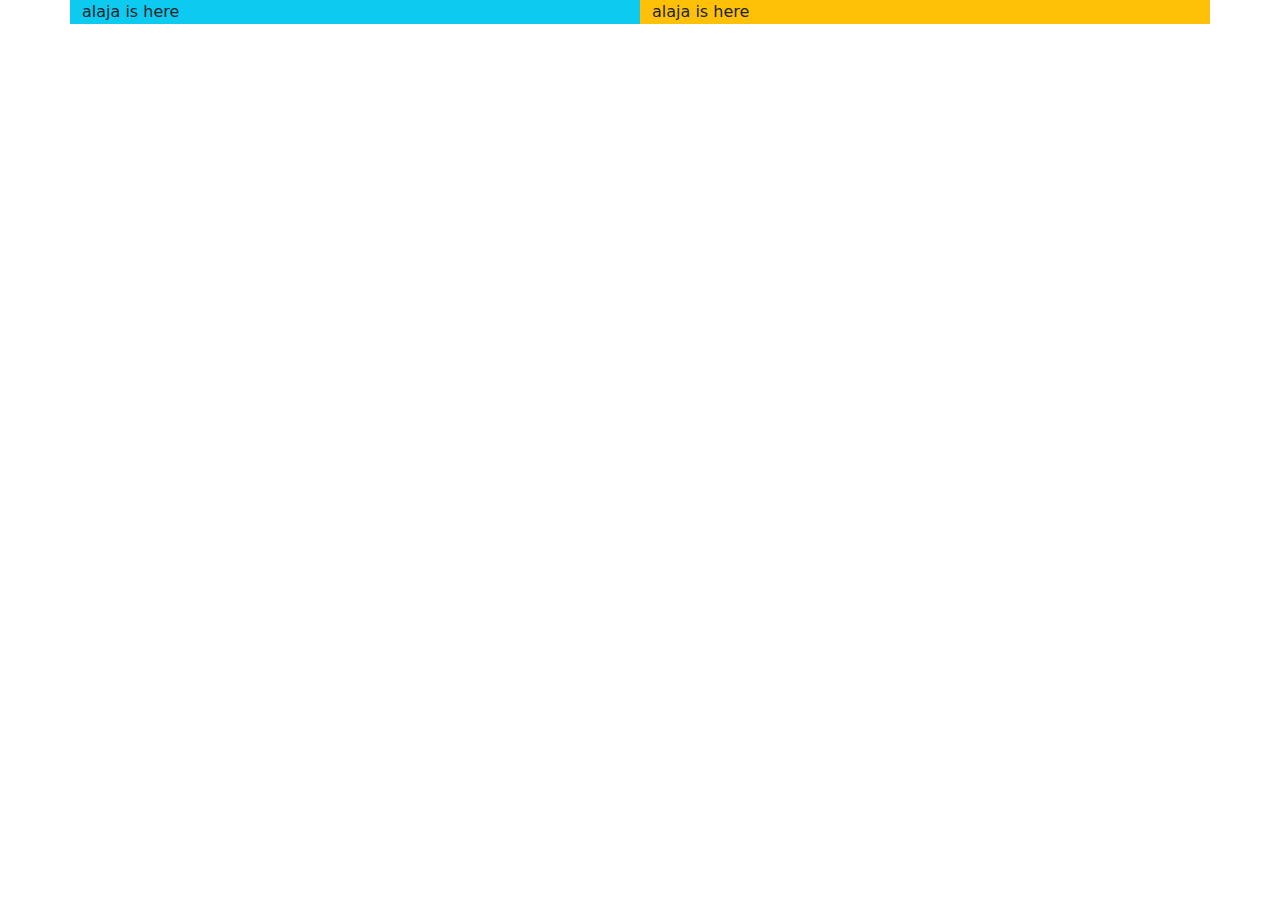
==== index.html @ 6311fd31 "commit" ====
<!DOCTYPE html>
<html lang="en">
<head>
    <meta charset="UTF-8">
    <meta name="viewport" content="width=device-width, initial-scale=1.0">
    <title>Document</title>
    <link rel="stylesheet" href="css/bootstrap.min.css">
</head>
<body>
    <div class="container bg-info">
<div class="row">
<div class="col-6 bg-sucess"> alaja is here</div>
<div class="col-6 bg-warning"> alaja is here</div>
</div>
    </div>
</body>
</html>
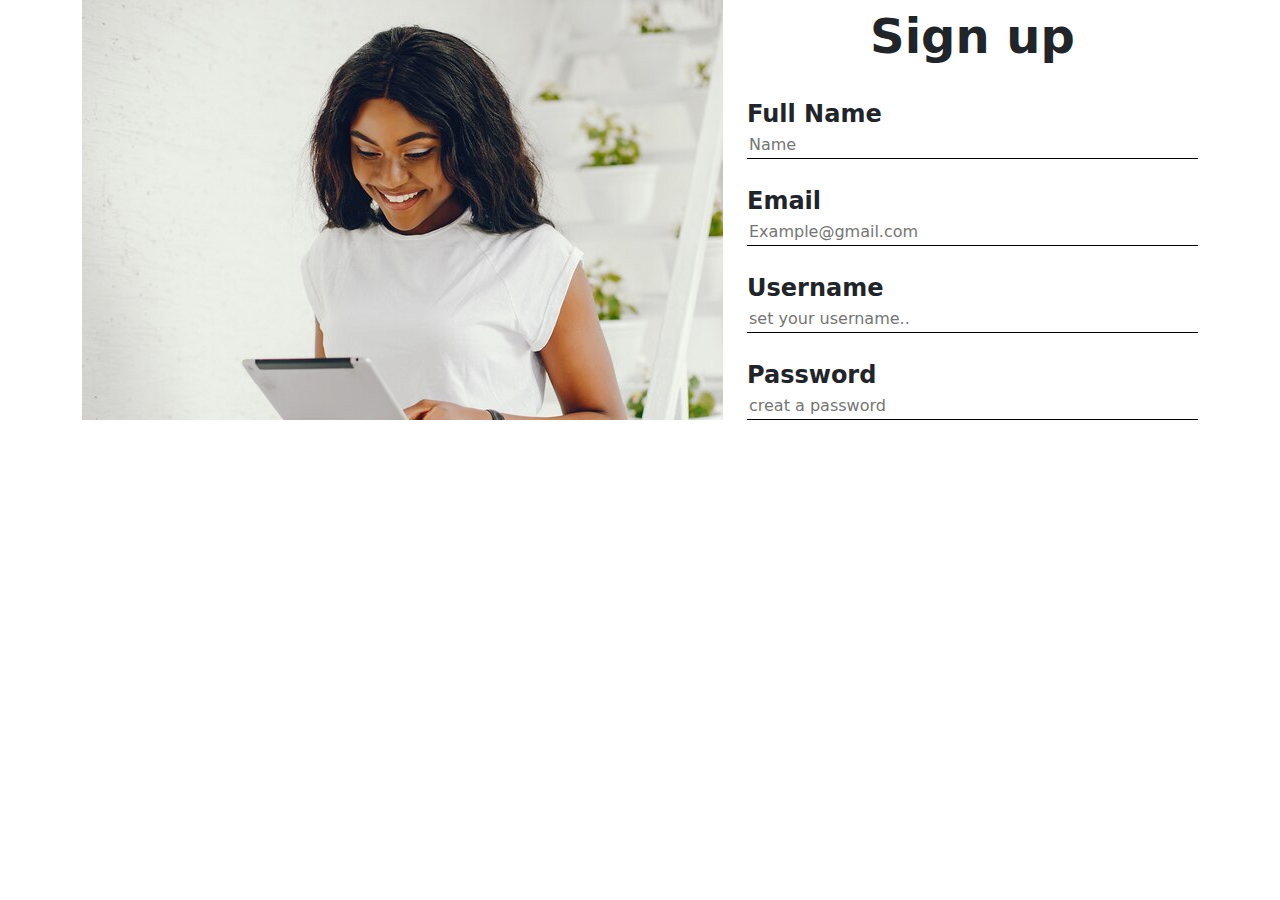
==== commit 3715e839: "commit" ====
--- a/index.html
+++ b/index.html
@@ -5,13 +5,50 @@
     <meta name="viewport" content="width=device-width, initial-scale=1.0">
     <title>Document</title>
     <link rel="stylesheet" href="css/bootstrap.min.css">
+    <link rel="stylesheet" href="style.css">
 </head>
 <body>
-    <div class="container bg-info">
-<div class="row">
-<div class="col-6 bg-sucess"> alaja is here</div>
-<div class="col-6 bg-warning"> alaja is here</div>
-</div>
+    <div class="container">
+        <div class="row">
+            <div class="col-7">
+                <div class="imaging bg-info"></div>
+            </div>
+            <div class="col-5">
+                <div class="row">
+                    <div class="col-12 signup"> Sign up</div>
+                </div>
+                <br>
+                <div class="row">
+                    <div class="col-12 fullname">Full Name</div>
+                    <div class="col-12">
+                        <input type="text" class="name" placeholder="Name">
+                    </div>
+                </div>
+                <br>
+                <div class="row">
+                    <div class="col-12 mail"> Email</div>
+                    <div class="col-12">
+                        <input type="email" class="email" placeholder="Example@gmail.com">
+                    </div>
+                </div>
+                <br>
+            <div class="row">
+                <div class="col-12 user">
+                    Username
+                </div>
+                <div class="col-12">
+                    <input type="text" class="username" placeholder="set your username..">
+                </div>
+            </div>
+            <br>
+            <div class="row">
+                <div class="col-12 pass">Password</div>
+                <div class="col-12">
+                    <input type="password" class="password" placeholder="creat a password">
+                </div>
+            </div>
+            </div>
+        </div>
     </div>
 </body>
 </html>--- a/style.css
+++ b/style.css
@@ -0,0 +1,59 @@
+.container{
+   
+}
+.imaging{
+    background-image: url('image.jpg');
+    height: 100%;
+    opacity: 5px;
+    box-shadow: 8px 8px 8px solid black;
+    background-repeat: no-repeat;
+}
+.name{
+    width: 100%;
+    border: 1.2px solid black;
+    border-top: none;
+    border-left: none;
+    border-right: none;
+}
+.email{
+    width: 100%;
+    border: 1.2px solid black;
+    border-top: none;
+    border-left: none;
+    border-right: none;
+}
+.username{
+    width: 100%;
+    border: 1.2px solid black;
+    border-top: none;
+    border-left: none;
+    border-right: none;
+}
+.signup{
+    text-align: center;
+    font-weight: 800;
+    font-size:3rem;
+}
+.fullname{
+    font-size: 1.5rem;
+    font-weight: 700;
+}
+.mail{
+    font-size: 1.5rem;
+    font-weight: 700;
+}
+.user{
+    font-size: 1.5rem;
+    font-weight: 700;
+}
+.pass{
+    font-size: 1.5rem;
+    font-weight: 700;
+}
+.password{
+    width: 100%;
+    border: 1.2px solid black;
+    border-top: none;
+    border-left: none;
+    border-right: none;
+}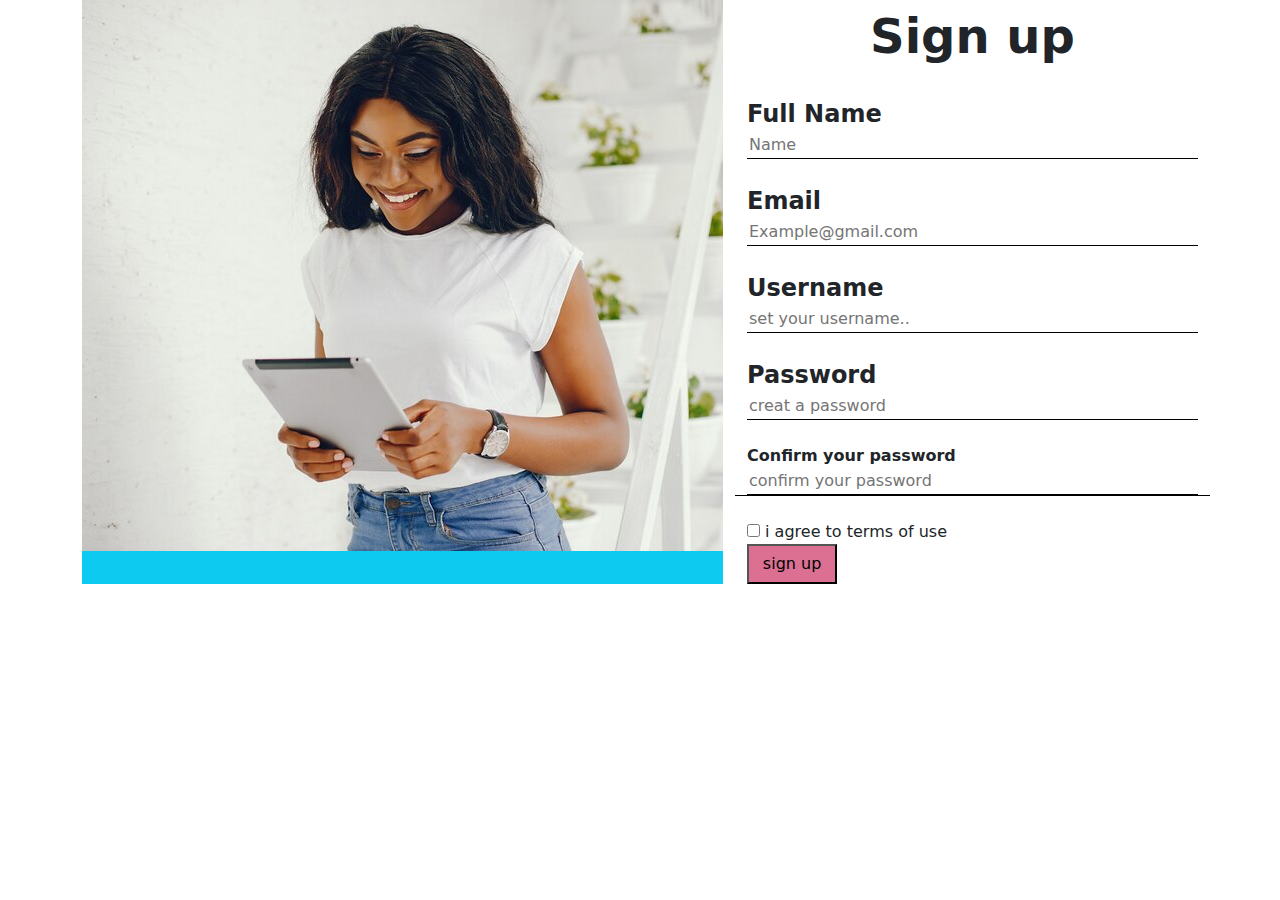
==== commit b1de16cd: "commit" ====
--- a/index.html
+++ b/index.html
@@ -47,6 +47,21 @@
                     <input type="password" class="password" placeholder="creat a password">
                 </div>
             </div>
+            <br>
+            <div class="row">
+                <div class="col-12 firm">Confirm your password</div>
+                <div class="col-12  confirm"> 
+                    <input type="password" class="confirm" placeholder="confirm your password"></div>
+            </div>
+            <br>
+            <div class="row">
+                <div class="col-12"><input type="checkbox"> i agree to terms of use</div>
+            </div>
+            <div class="row">
+                <div class="col-12">
+                    <button class="sign">sign up</button>
+                </div>
+            </div>
             </div>
         </div>
     </div>
--- a/style.css
+++ b/style.css
@@ -56,4 +56,20 @@
     border-top: none;
     border-left: none;
     border-right: none;
+}
+.firm{
+    font-family: 1.5rem;
+    font-weight: 700;
+}
+.confirm{
+    width: 100%;
+    border: 1.2px solid black;
+    border-top: none;
+    border-left: none;
+    border-right: none;
+}
+.sign{
+    width: 20%;
+    height: 40px;
+    background-color: palevioletred;
 }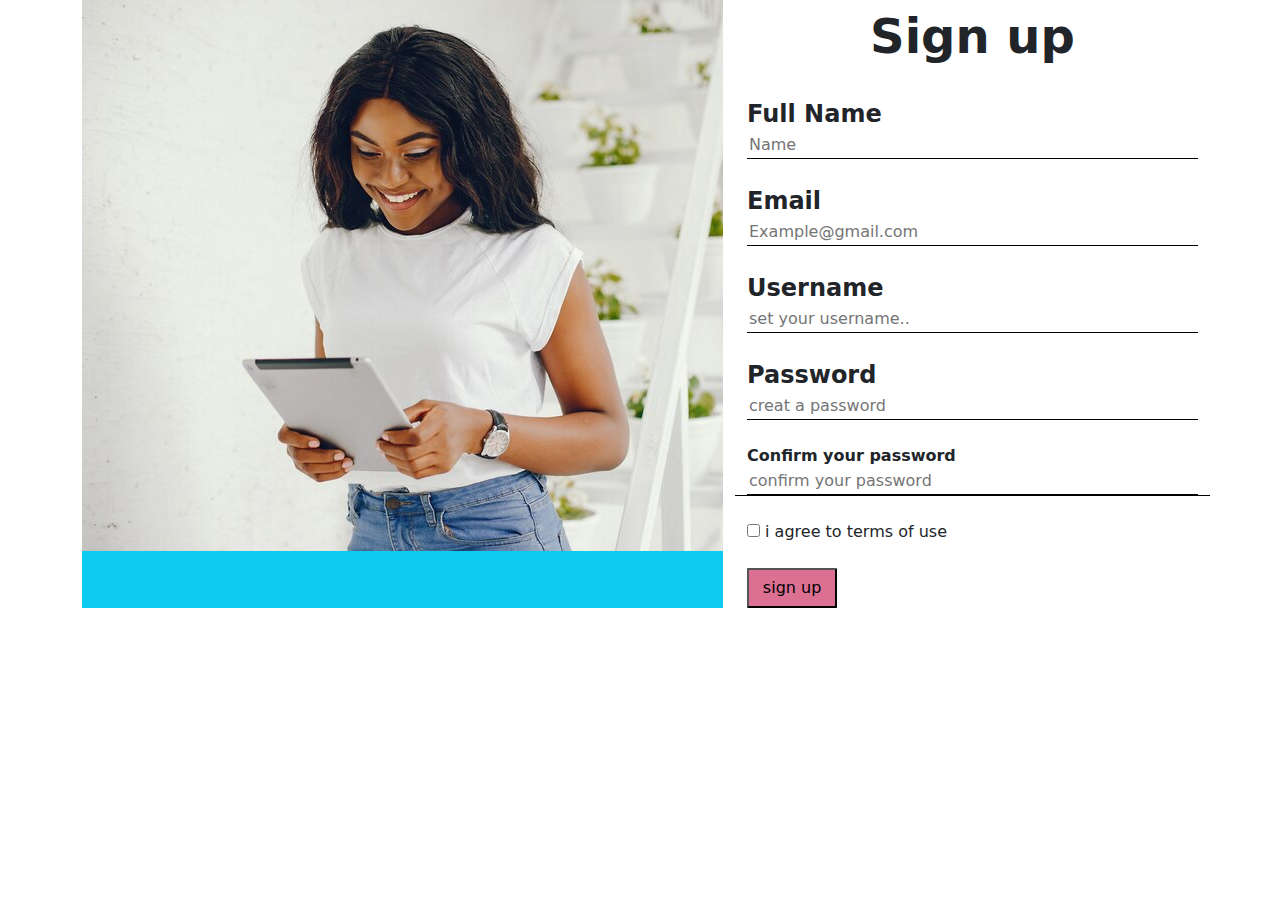
==== commit cc3ae98c: "commit" ====
--- a/index.html
+++ b/index.html
@@ -57,6 +57,7 @@
             <div class="row">
                 <div class="col-12"><input type="checkbox"> i agree to terms of use</div>
             </div>
+            <br>
             <div class="row">
                 <div class="col-12">
                     <button class="sign">sign up</button>
--- a/style.css
+++ b/style.css
@@ -72,4 +72,5 @@
     width: 20%;
     height: 40px;
     background-color: palevioletred;
+    border-radius: 2%;
 }